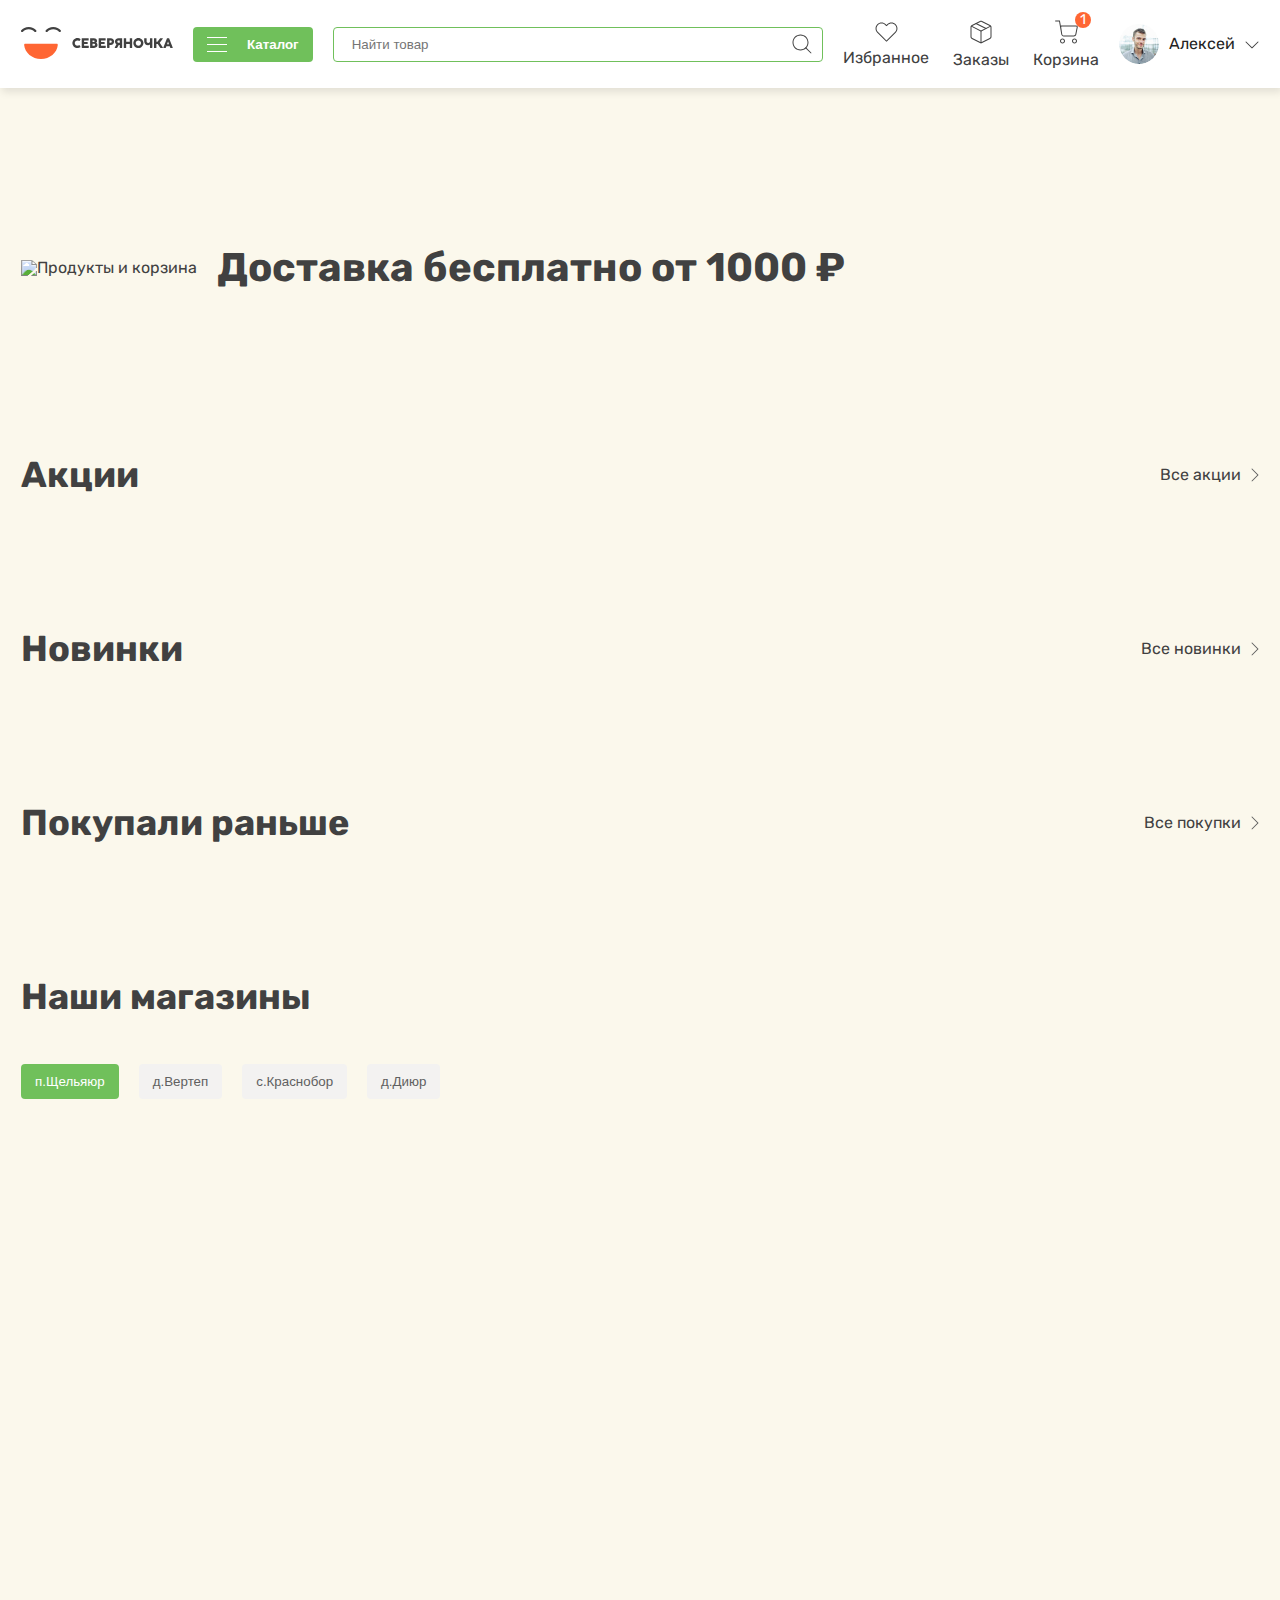
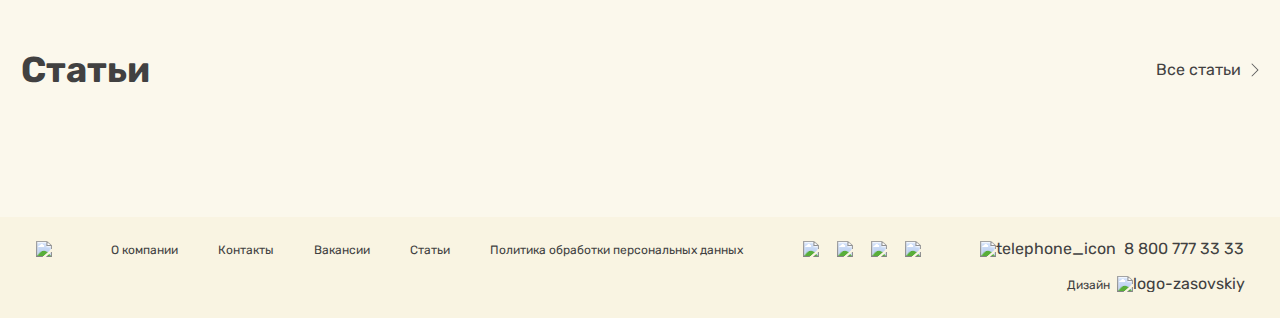
==== severyanochka-main/index.html @ cd83fafe "Add files via upload" ====
<!DOCTYPE html>
<html lang="en">
  <head>
    <meta charset="UTF-8" />
    <meta name="viewport" content="width=device-width, initial-scale=1.0" />
    <meta
      name="description"
      content="Северяночка. Магазин по доставке продуктов. Доставка от 1000₽ бесплатно"
    />
    <meta
      name="keywords"
      content="северяночка, магазин, по доставке, продукты, доставка, от 1000₽, бесплатно"
    />
    <link rel="stylesheet" href="./css/style.css" />
    <link rel="stylesheet" href="./css/home-page.css" />
    <script
      src="https://api-maps.yandex.ru/2.1/?apikey=986d3b28-31ba-4d84-a902-6e0356fbd76c&lang=ru_RU"
      type="text/javascript"
    ></script>
    <title>Северяночка</title>
  </head>
  <body>
    <div class="wrapper">
      <header class="header">
        <div class="container">
          <div class="header__body">
            <a href="index.html" class="header__logo">
              <img
                class="header__logo_big"
                src="img/logo.svg"
                alt="Северяночка"
              />
              <img class="header__logo_small" src="img/icon.svg" alt=":)" />
            </a>
            <!-- Каталог -->
            <div data-spollers class="header__catalog catalog">
              <button data-spoller class="catalog__button button" type="button">
                <div class="burger">
                  <span class="burger__line burger__line--top"></span
                  ><span class="burger__line burger__line--middle"></span
                  ><span class="burger__line burger__line--bottom"></span>
                </div>
                <span class="catalog__button_text">Каталог</span>
              </button>
              <ul class="catalog__list">
                <li class="catalog__item">
                  <a href="#" class="catalog__link">Молоко</a>
                </li>
                <li class="catalog__item">
                  <a href="#" class="catalog__link">Молоко</a>
                </li>
                <li class="catalog__item">
                  <a href="#" class="catalog__link">Молоко</a>
                </li>
                <li class="catalog__item">
                  <a href="#" class="catalog__link">Молоко</a>
                </li>
                <li class="catalog__item">
                  <a href="#" class="catalog__link">Молоко</a>
                </li>
                <li class="catalog__item">
                  <a href="#" class="catalog__link">Молоко</a>
                </li>
                <li class="catalog__item">
                  <a href="#" class="catalog__link">Молоко</a>
                </li>
                <li class="catalog__item">
                  <a href="#" class="catalog__link">Молоко</a>
                </li>
                <li class="catalog__item">
                  <a href="#" class="catalog__link">Молоко</a>
                </li>
                <li class="catalog__item">
                  <a href="#" class="catalog__link">Молоко</a>
                </li>
                <li class="catalog__item">
                  <a href="#" class="catalog__link">Молоко</a>
                </li>
                <li class="catalog__item">
                  <a href="#" class="catalog__link">Молоко</a>
                </li>
                <li class="catalog__item">
                  <a href="#" class="catalog__link">Молоко</a>
                </li>
                <li class="catalog__item">
                  <a href="#" class="catalog__link">Молоко</a>
                </li>
              </ul>
            </div>
            <!--  -->

            <!-- Поиск -->
            <form action="#" method="get" class="header__search search field">
              <input
                type="text"
                name="term"
                placeholder="Найти товар"
                class="search__field"
                id="searchInput"
                autocomplete="off"
              />
              <button class="search__button" type="submit">
                <img src="img/icons/search.svg" alt="Поиск" />
              </button>
              <div id="suggestions" class="suggestions"></div>
            </form>
            <!--  -->

            <!-- Actions -->
            <div class="header__actions actions">
              <ul class="actions__list">
                <li class="actions__item">
                  <a href="#" class="actions__link">
                    <img src="img/icons/actions/01.svg" alt="01" />
                    <span class="actions__text">Избранное</span></a
                  >
                </li>
                <li class="actions__item">
                  <a href="#" class="actions__link">
                    <img src="img/icons/actions/02.svg" alt="02" />
                    <span class="actions__text">Заказы</span></a
                  >
                </li>
                <li data-count="1" class="actions__item">
                  <a href="#" class="actions__link">
                    <img src="img/icons/actions/03.svg" alt="03" />
                    <span class="actions__text">Корзина</span></a
                  >
                </li>
              </ul>
            </div>
            <!--  -->

            <!-- Личный кабинет (ЛК) -->
            <div data-spollers class="header__account account">
              <div class="account__body" data-spoller>
                <img
                  src="img/avatar.jpg"
                  alt="avatar"
                  class="account__avatar"
                />
                <div class="account__info">
                  <div class="account__name">Алексей</div>
                  <button class="account__button" type="button">
                    <img src="img/icons/arrow-down.svg" alt="arrow-down" />
                  </button>
                </div>
              </div>
              <ul class="account__list">
                <li class="account__item">
                  <a href="#" class="account__link">Панель управления</a>
                </li>
                <li class="account__item">
                  <a href="#" class="account__link">Уведомления</a>
                </li>
                <li class="account__item">
                  <a href="#" class="account__link">Выйти</a>
                </li>
              </ul>
            </div>
            <!--  -->
          </div>
        </div>
      </header>
      <main class="page">
        <section class="page-section page__section hero">
          <div class="container">
            <img
              class="hero__image"
              src="/img/sections/products-basket.png"
              alt="Продукты и корзина"
            />
            <h2 class="hero__title">Доставка бесплатно от 1000 ₽</h2>
          </div>
        </section>

        <section class="page-section page__products products">
          <div class="container">
            <div class="products__header">
              <h2 class="products__title title">Акции</h2>
              <a href="#" class="products__link"
                >Все акции <img src="img/icons/arrow-right.svg" alt="Все акции"
              /></a>
            </div>

            <div class="swiper">
              <ul class="products__items swiper-wrapper discount-products">
                <!-- Продукты -->
              </ul>
            </div>
          </div>
        </section>
        <section class="page-section page__products products">
          <div class="container">
            <div class="products__header">
              <h2 class="products__title title">Новинки</h2>
              <a href="#" class="products__link"
                >Все новинки
                <img src="img/icons/arrow-right.svg" alt="Все новинки"
              /></a>
            </div>

            <div class="swiper">
              <ul class="products__items swiper-wrapper new-products">
                <!-- Продукты -->
              </ul>
            </div>
          </div>
        </section>
        <section class="page-section page__products products">
          <div class="container">
            <div class="products__header">
              <h2 class="products__title title">Покупали раньше</h2>
              <a href="#" class="products__link"
                >Все покупки
                <img src="img/icons/arrow-right.svg" alt="Все покупки"
              /></a>
            </div>
            <div class="swiper">
              <ul class="products__items swiper-wrapper sold-before-products">
                <!-- Продукты -->
              </ul>
            </div>
          </div>
        </section>
        <section class="page-section page__maps maps">
          <div class="container">
            <div class="products__header">
              <h2 class="maps__title title">Наши магазины</h2>
            </div>
            <div data-tabs>
              <ul class="maps__tabs">
                <li class="maps__tab">
                  <button
                    class="maps__tab-button button"
                    data-tab-trigger="п.Щельяюр"
                  >
                    п.Щельяюр
                  </button>
                </li>
                <li class="maps__tab">
                  <button
                    class="maps__tab-button button"
                    data-tab-trigger="д.Вертеп"
                  >
                    д.Вертеп
                  </button>
                </li>
                <li class="maps__tab">
                  <button
                    class="maps__tab-button button"
                    data-tab-trigger="с.Краснобор"
                  >
                    с.Краснобор
                  </button>
                </li>
                <li class="maps__tab">
                  <button
                    class="maps__tab-button button"
                    data-tab-trigger="д.Диюр"
                  >
                    д.Диюр
                  </button>
                </li>
              </ul>

              <div class="maps__container">
                <div
                  id="b1-map"
                  data-tab-content="п.Щельяюр"
                  style="width: 1208px !important; height: 354px !important"
                  class="maps__map"
                ></div>
                <div
                  id="b2-map"
                  data-tab-content="д.Вертеп"
                  style="width: 1208px !important; height: 354px !important"
                  class="maps__map"
                ></div>
                <div
                  id="b3-map"
                  data-tab-content="с.Краснобор"
                  style="width: 1208px !important; height: 354px !important"
                  class="maps__map"
                ></div>
                <div
                  id="b4-map"
                  data-tab-content="д.Диюр"
                  style="width: 1208px !important; height: 354px !important"
                  class="maps__map"
                ></div>
              </div>
            </div>
          </div>
        </section>
        <section class="articles page-section">
            <div class="container">
              <div class="products__header">
                <h2 class="products__title title">Статьи</h2>
                <a href="#" class="products__link"
                  >Все статьи
                  <img src="img/icons/arrow-right.svg" alt="Все статьи"
                /></a>
              </div>
              <div class="swiper">
                <ul class="articles-list swiper-wrapper">
                  <!-- Статьи -->
                </ul>
              </div>
            </div>
          </div>
        </section>
      </main>

      <footer class="footer">
        <div class="conteiner-footer">
          <ul class="elements_footer">
            <li><img src="/img/logo-footer.svg"></li>
            <li>
              <ul class="list-urls">
                <li><a href="#">О компании</a></li>
                <li><a href="#">Контакты</a></li>
                <li><a href="#">Вакансии</a></li>
                <li><a href="#">Статьи</a></li>
                <li><a href="#">Политика обработки персональных данных</a></li>
              </ul>
            </li>
            <li>
              <ul class="social-urls">
                <li>
                  <a href="#"><img src="/img/icons/footer/instagram.svg"></a>
                </li>
                <li>
                  <a href="#"><img src="/img/icons/footer/vk.svg"></a>
                </li>
                <li>
                  <a href="#"><img src="/img/icons/footer/facebook.svg"></a>
                </li>
                <li>
                  <a href="#"><img src="/img/icons/footer/odnkl.svg"></a>
                </li>
              </ul>
            </li>
            <li>
              <div class="right-footer-telephone">
                <img src="/img/icons/footer/telephone.svg" alt="telephone_icon">
                <p>8 800 777 33 33</p>
              </div>
              
            </li>
          </ul>
          <div class="under-footer-div">
            <div class="under-footer-div-elements">
              <p>Дизайн</p>
              <a href="#"><img src="/img/icons/footer/logo-zasovskiy-small-black.svg" alt="logo-zasovskiy"></a>
            </div>
          </div>
        </div>
      </footer>

      <!-- Мобильная навигация -->
      <nav class="mobile-navbar actions">
        <div class="mobile-navbar__wrapper">
          <a href="#" class="mobile-navbar__link">
            <img src="img/icons/actions/burger.svg" alt="Каталог" />
            <span class="actions__text">Каталог</span></a
          >
          <a href="#" class="mobile-navbar__link">
            <img src="img/icons/actions/01.svg" alt="01" />
            <span class="actions__text">Избранное</span></a
          >
          <a href="#" class="mobile-navbar__link">
            <img src="img/icons/actions/02.svg" alt="02" />
            <span class="actions__text">Заказы</span></a
          >
          <a href="#" class="mobile-navbar__link">
            <img src="img/icons/actions/03.svg" alt="03" />
            <span class="actions__text">Корзина</span></a
          >
          <button
            class="mobile-navbar__link mobile-navbar__account"
            type="button"
          >
            <img src="img/avatar.jpg" alt="avatar" class="account__avatar" />
          </button>
        </div>
      </nav>
    </div>
    <script src="./js/main.js" type="module"></script>
    <script src="./js/maps.js" type="module"></script>
    <script src="./js/products.js" type="module"></script>
    <script src="./js/articles.js" type="module"></script>
    <script src="./js/search.js" type="module"></script>
  </body>
</html>
---- severyanochka-main/css/style.css ----
/* Шрифт */
@import url("https://fonts.googleapis.com/css2?family=Rubik:ital,wght@0,300..900;1,300..900&display=swap");

@import "./variables.css";
@import "./nullstyles.css";
@import "./header.css";
@import "./mobile-navbar.css";
@import "./primitives/index.css";
@import "./home-sections/product.css";
@import "./home-sections/products.css";
@import "./footer.css";
@import "./articles.css";
@import "./search.css";

html,
body {
  width: 100%;
  height: 100%;
  font-family: Rubik;
}

.container {
  max-width: calc(var(--container) + (var(--padding) * 2));
  margin: 0 auto;
  padding: 0 var(--padding);
}

body {
  background: var(--background);
  color: var(--foreground);
  font-family: var(--font);
  font-size: var(--default-size);
}

.button {
  background-color: var(--green);
  color: var(--white);
  border-radius: 4px;
  padding: 10px 14px;
}
.button-outline {
  background-color: transparent;
  color: var(--green);
  border: 1px solid var(--green);
  transition: all 0.3s;
}
.button-outline:hover {
  background-color: var(--primary);
  color: var(--white);
  border: 1px solid var(--primary);
}

.field {
  border: 1px solid var(--green);
  color: var(--gray);
  border-radius: 4px;
  padding: 8px 16px;
}

.title {
  font-size: 36px;
  font-weight: 700;
  line-height: 54px;
}

.swiper {
  width: min(var(--container), 100vw);
  overflow: hidden;
}

.page-section {
  padding-top: 80px;
}
---- severyanochka-main/css/home-page.css ----
@import "./home-sections/hero.css";
@import "./home-sections/maps.css";
@import "./home-sections/products.css";
@import "./home-sections/product.css";
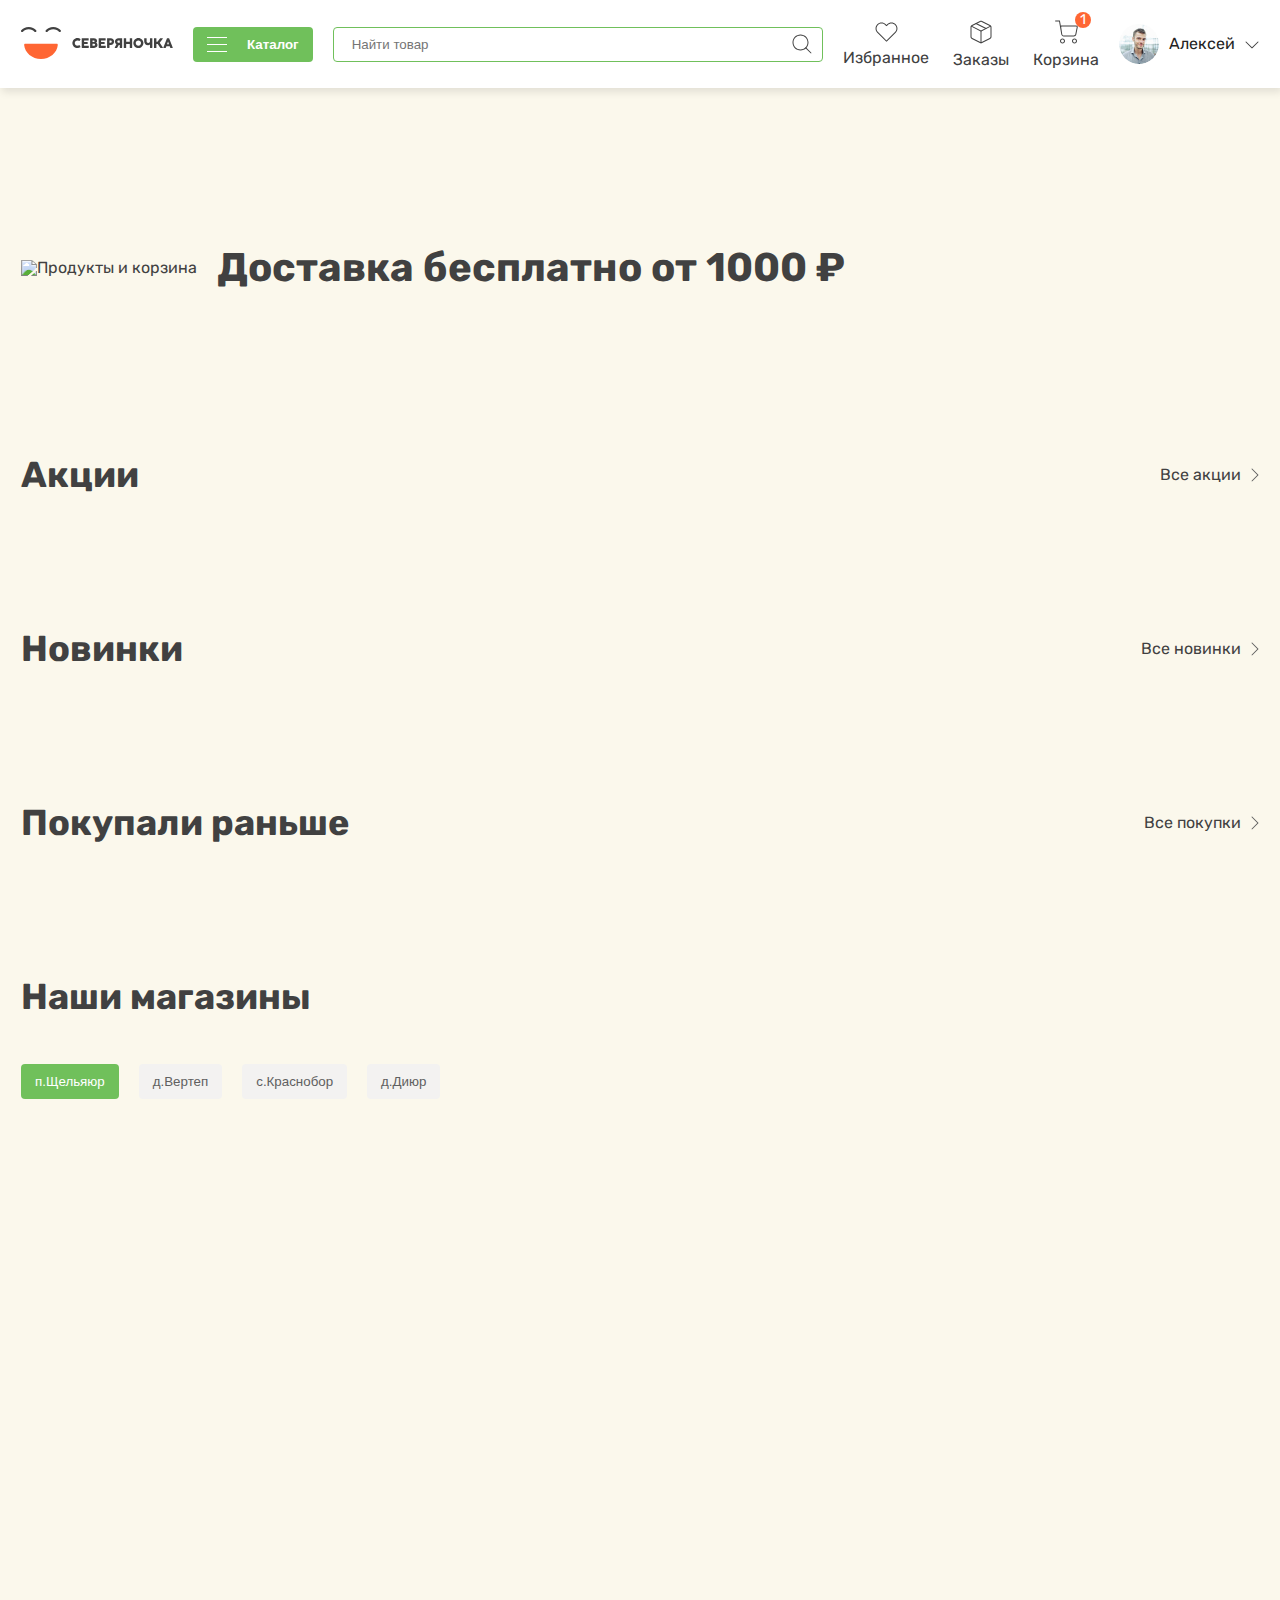
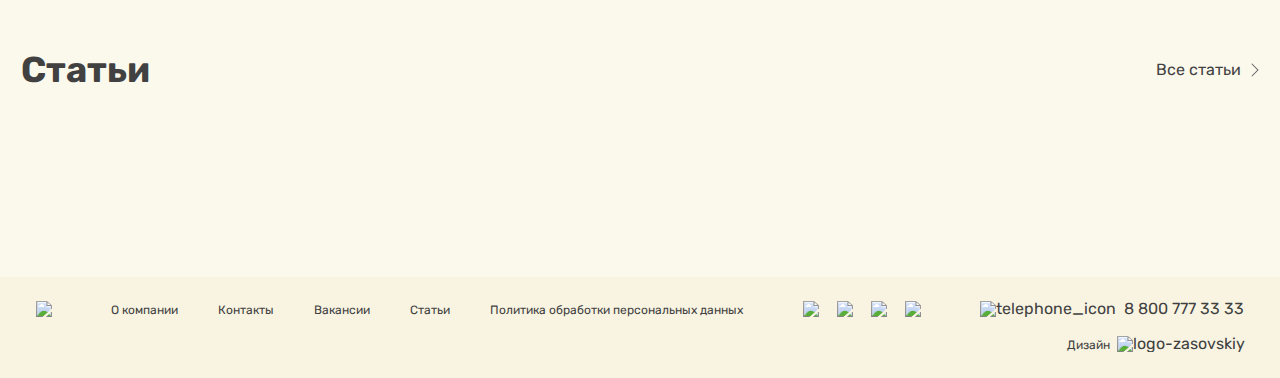
==== commit d8df52fb: "Add files via upload" ====
--- a/severyanochka-main/index.html
+++ b/severyanochka-main/index.html
@@ -122,7 +122,7 @@
                   >
                 </li>
                 <li data-count="1" class="actions__item">
-                  <a href="#" class="actions__link">
+                  <a href="basket.html" class="actions__link">
                     <img src="img/icons/actions/03.svg" alt="03" />
                     <span class="actions__text">Корзина</span></a
                   >
--- a/severyanochka-main/css/style.css
+++ b/severyanochka-main/css/style.css
@@ -11,6 +11,7 @@
 @import "./footer.css";
 @import "./articles.css";
 @import "./search.css";
+@import "./catalog.css";
 
 html,
 body {
